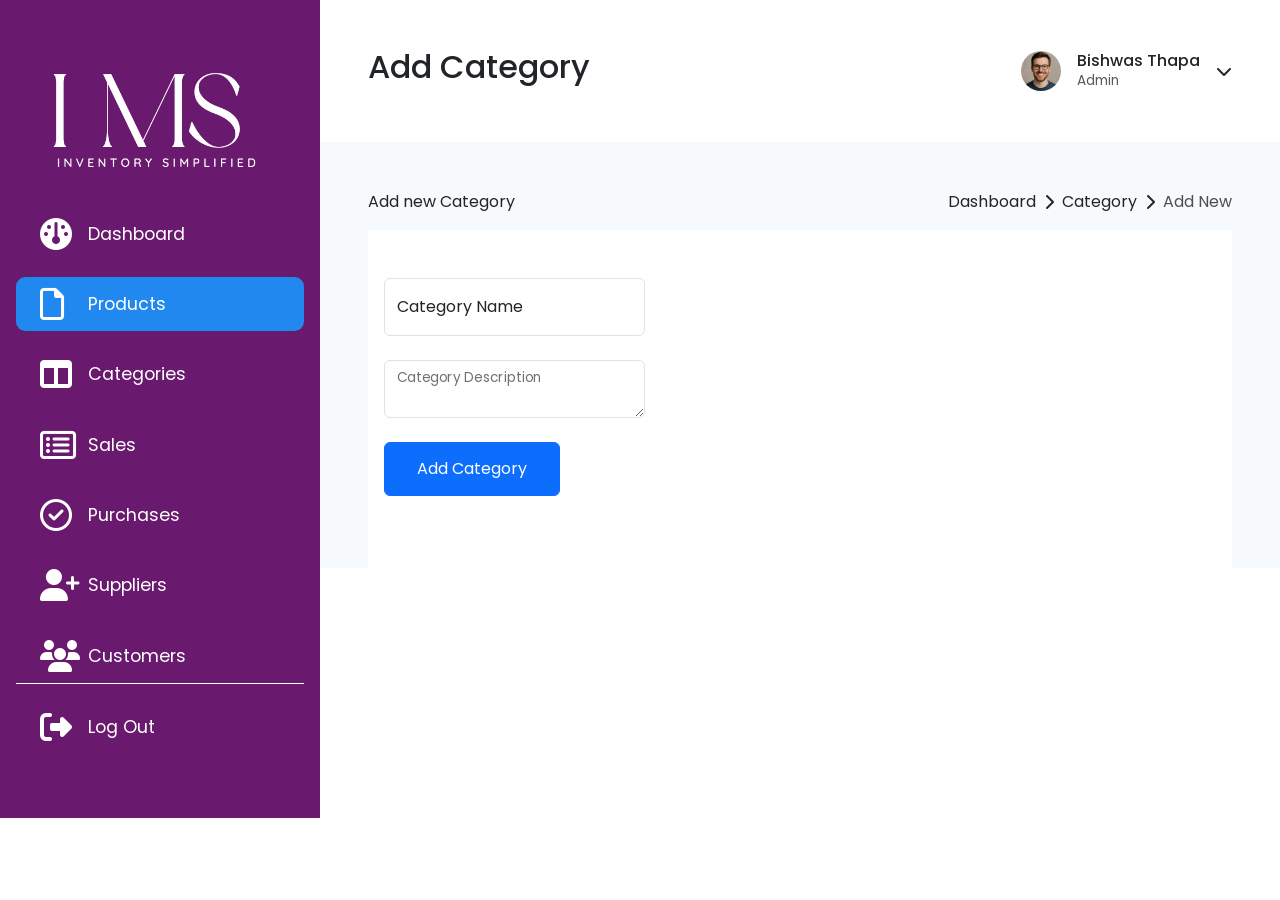
==== frontend/add-category.html @ b577a80c "After the milestone of 4/12/2025" ====
<!DOCTYPE html>
<html lang="en">

<head>
    <meta charset="UTF-8">
    <meta name="viewport" content="width=device-width, initial-scale=1.0">
    <title>Add Category - Inventory Management System</title>
    <!-- Google Fonts -->
    <link rel="preconnect" href="https://fonts.googleapis.com">
    <link rel="preconnect" href="https://fonts.gstatic.com" crossorigin>
    <link href="https://fonts.googleapis.com/css2?family=Poppins:wght@400;700;900&display=swap" rel="stylesheet">
    <!-- Fontawesome -->
    <link rel="stylesheet" href="https://cdnjs.cloudflare.com/ajax/libs/font-awesome/6.7.2/css/all.min.css" />
    <!-- Bootstrap -->
    <link rel="stylesheet" href="https://cdnjs.cloudflare.com/ajax/libs/bootstrap/5.3.3/css/bootstrap.min.css" />
    <!-- Custom Css -->
    <link rel="stylesheet" href="./assets/css/style.css">
    <!-- Js -->
    <script type="module" src="./assets/js/ui/add-category-ui.js"></script>

</head>

<body>

    <div class="container-fluid main-outer">
        <div class="row">
            <div class="col-md-3 g-0">
                <header class="sidebar-header py-5 px-3">
                    <figure class="logo">
                        <a href="/">
                            <img src="./assets/img/IMS-Logo.png" alt="IMS Logo" class="img-fluid">
                        </a>
                    </figure>
                    <nav class="left-sidebar-nav">
                        <ul class="ps-0">
                            <a href="./index.html">
                                <li><i class="fa-solid fa-gauge"></i> Dashboard</li>
                            </a>
                            <a href="./products.html" class="active">
                                <li><i class="fa-regular fa-file"></i> Products</li>
                            </a>
                            <a href="./categories.html">
                                <li><i class="fa-solid fa-table-columns"></i> Categories</li>
                            </a>
                            <a href="./sales.html">
                                <li><i class="fa-regular fa-rectangle-list"></i> Sales</li>
                            </a>
                            <a href="./purchases.html">
                                <li><i class="fa-regular fa-circle-check"></i> Purchases</li>
                            </a>
                            <a href="./suppliers.html">
                                <li><i class="fa-solid fa-user-plus"></i> Suppliers</li>
                            </a>
                            <a href="./customers.html">
                                <li><i class="fa-solid fa-users"></i> Customers</li>
                            </a>
                            <a class="log-out" href="#">
                                <li><i class="fa-solid fa-right-from-bracket"></i> Log Out</li>
                            </a>

                        </ul>
                    </nav>

                </header>
            </div>
            <div class="col-md-9 g-0">
                <main>
                    <header class="d-flex justify-content-between align-items-center top-right-header py-5">
                        <div class="ps-5">
                            <h2>Add Category</h2>
                        </div>
                        <div class="user-account">
                            <div class="d-flex align-items-center gap-3 pe-5">
                                <img src="./assets/img/user_1.png" class="img-fluid" alt="">
                                <div>
                                    <h5>Bishwas Thapa</h5>
                                    <p>Admin</p>
                                </div>
                                <i class="fa-solid fa-chevron-down"></i>
                            </div>
                        </div>
                    </header>
                    <div class="content pt-5 px-5">
                        <div class="title-and-breadcrumbs d-flex justify-content-between">
                            <div class="title">
                                Add new Category
                            </div>
                            <div class="breadcrumb">
                                Dashboard <i class="fa-solid fa-chevron-right"></i> Category <i
                                    class="fa-solid fa-chevron-right"></i> <span>Add New</span>
                            </div>
                        </div>
                        <section class="add-category-form bg-secondary py-5 px-3">
                            <form action="" class="needs-validation" id="add-category">
                                <div class="row mb-4">
                                    <div class="col-md-4">
                                        <div class="form-floating">
                                            <input class="form-control" required type="text" name="cat-name"
                                                id="cat-name" placeholder="Name of the Category...">
                                            <label class="" for="cat-name">Category Name</label>

                                        </div>
                                    </div>

                                </div>
                                <div class="row mb-4">
                                    <div class="col-md-4">
                                        <div class="form-floating">
                                            <textarea height="300" class="form-control" type="number" name="cat-desc" id="cat-desc">
                                            </textarea>
                                            <label class="" for="cat-desc">Category Description</label>
                                        </div>
                                    </div>

                                </div>

                                <div class="row mb-4">
                                    <div class="col-12">
                                        <button class="btn btn-primary" type="submit">Add Category</button>
                                    </div>
                                </div>


                            </form>
                        </section>

                    </div>

                </main>
            </div>
        </div>
    </div>


</body>

</html>
---- frontend/assets/css/style.css ----
* {
    padding: 0;
    margin: 0;
    box-sizing: border-box;
}

:root {
    --white: #fff;
    --white-light: #f7fafc;
    --secondary: #6a1a6e;
    --dark: #232323;
    --accent: #2188f0;
    --accent-light: #2065aa;
}

body {
    font-family: "Poppins", system-ui;
}
input{
    padding: 0.5rem 2rem;;
}

/* Utility Classes */
.bg-secondary{
    background-color: var(--white)!important;
}
.btn{
    padding-left: 2rem;
    padding-right: 2rem;
    padding-top: 0.85rem;
    padding-bottom: 0.85rem;
}
.w-10{
    width: 10%;
}
.w-20{
    width: 20%;
}
.w-30{
    width: 30%;
}
.w-40{
    width: 40%;
}
/* Header */
.sidebar-header {
    background: var(--secondary);
    position: sticky;
    top: 0;

    .logo img {
        height: 120px;
    }

    a {
        color: var(--white);
        text-decoration: none;
        display: block;
        padding: 0.7rem 1.5rem;
        margin-bottom: 1rem;
        font-size: 1.1rem;
        line-height: 2rem;
        transition: 0.5s ease-in-out all;

        li {
            list-style: none;
            display: flex;
            align-content: center;

            i {
                font-size: 2rem;
                width: 3rem;
                padding-right: 0.4rem;
            }
        }

        &:not(.logo a):hover {
            background: var(--accent);
            border-radius: 0.6rem;
        }
        &.active{
            background: var(--accent);
            border-radius: 0.6rem;
        }
    }

    a:nth-last-child(2) {
        border-bottom: 1px solid #fff;
    }

    a.log-out {
        display: block;
        margin-top: 1rem;
        box-sizing: content-box;

    }
}

.top-right-header {
    background: var(--white);

    .user-account {
        img {
            height: 40px;
            border-radius: 50%;
        }

        h5 {
            font-size: 1rem;
            margin-bottom: 0;
        }

        p {
            margin-bottom: 0;
            opacity: 0.75;
            font-size: 0.85rem;
        }

        i {
            cursor: pointer;
        }
    }
}

.content {
    background: var(--white-light);
}

.dashboard-main {
    a {
        text-decoration: none;
        text-align: center;

        i {
            padding-bottom: 2rem;
        }
    }

    .card-inner {
        transition: 0.5s all ease-in-out;

        &:hover {
            box-shadow: rgba(0, 0, 0, 0.16) 0px 3px 6px, rgba(0, 0, 0, 0.23) 0px 3px 6px;
        }
    }
}

.statistics {
    border-top: 1px solid var(--accent);

    h5 {
        font-weight: bold;
        font-size: 2rem;
    }

    .card-inner {
        background: linear-gradient(2deg, var(--accent) 0%, var(--accent-light) 30%, rgb(34, 44, 184) 90%);
    }

    .left h3 {
        font-weight: 900;
    }

    a {
        text-decoration: none;
        text-align: center;

        i {
            padding-bottom: 2rem;
        }
    }

    h3 {
        margin-bottom: 0;
        color: #fff;
    }

    .card-inner {
        &:hover {
            background: var(--accent);
        }
    }
}

.title-and-breadcrumbs {

    .breadcrumb {
        display: flex;
        align-items: center;

        i {
            padding-left: 0.5rem;
            padding-right: 0.5rem;
        }

        span {
            opacity: 0.8;
        }
    }
}
#products-inner > * {
    .title{
        width:25%;
    }
    .id,.price,.category,.stock,.action{
        width: 15%;
    }
    p{
        margin-bottom: 0;
    }
    
}
#products-inner .item-header p{
    font-weight: bold;
}
.product-item{
    border-bottom: 2px solid var(--white-light);
    padding-top: 1rem;
    padding-bottom: 1rem;
    .action a{
        padding-right: 0.4rem;
    }
}
/* Category */
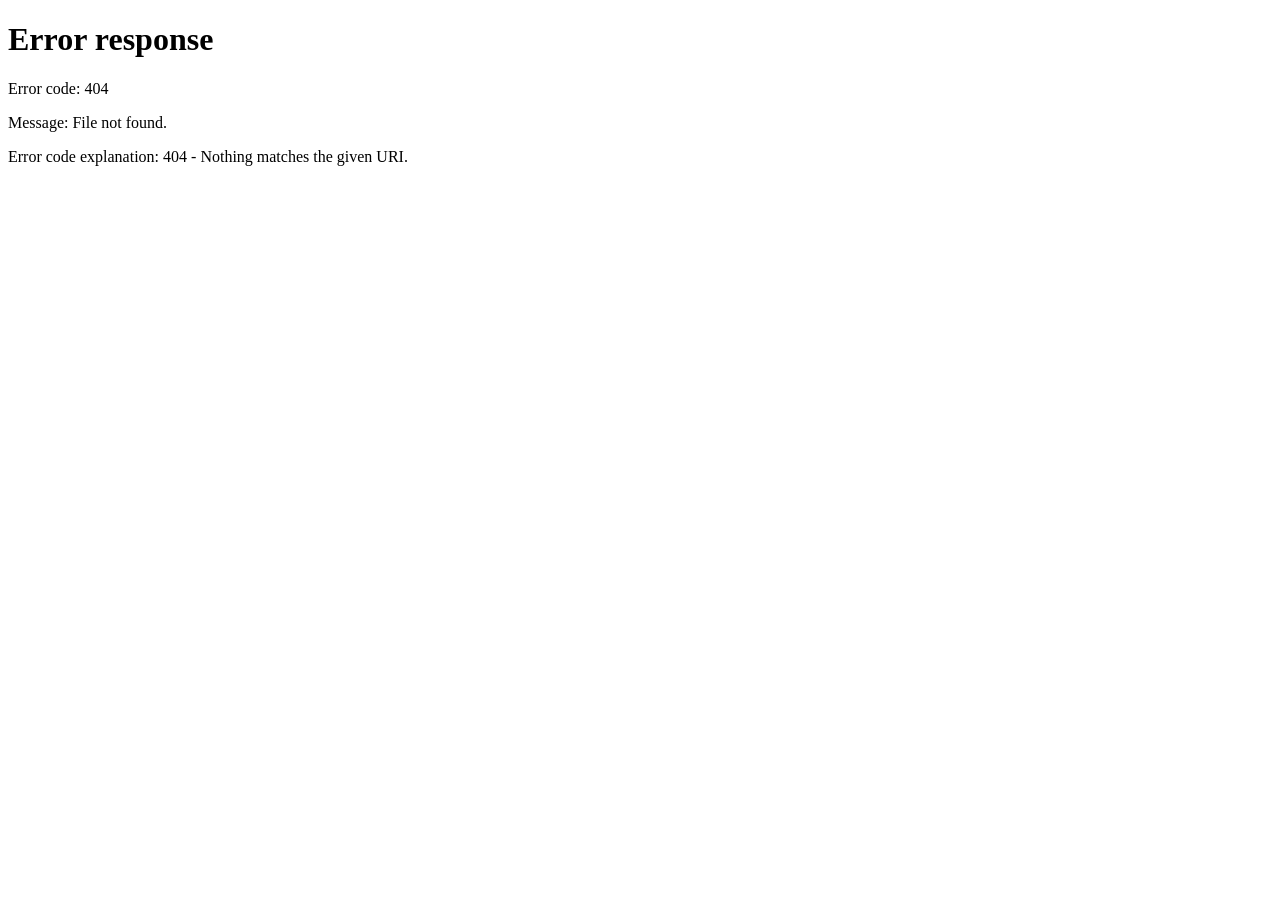
==== commit b8291092: "After doing the finishing touch" ====
--- a/frontend/add-category.html
+++ b/frontend/add-category.html
@@ -36,10 +36,10 @@
                             <a href="./index.html">
                                 <li><i class="fa-solid fa-gauge"></i> Dashboard</li>
                             </a>
-                            <a href="./products.html" class="active">
+                            <a href="./products.html">
                                 <li><i class="fa-regular fa-file"></i> Products</li>
                             </a>
-                            <a href="./categories.html">
+                            <a href="./categories.html" class="active">
                                 <li><i class="fa-solid fa-table-columns"></i> Categories</li>
                             </a>
                             <a href="./sales.html">
@@ -67,16 +67,18 @@
                 <main>
                     <header class="d-flex justify-content-between align-items-center top-right-header py-5">
                         <div class="ps-5">
-                            <h2>Add Category</h2>
+                            <h2>Dashboard</h2>
+                        </div>
+                        <div class="full-screen-screen">
+                            <i id="full-screen-icon" title="Full Screen Mode" class="fa-solid fa-2x fa-maximize"></i>
                         </div>
                         <div class="user-account">
                             <div class="d-flex align-items-center gap-3 pe-5">
                                 <img src="./assets/img/user_1.png" class="img-fluid" alt="">
                                 <div>
-                                    <h5>Bishwas Thapa</h5>
+                                    <h5 id="user-name">Bishwas Thapa</h5>
                                     <p>Admin</p>
                                 </div>
-                                <i class="fa-solid fa-chevron-down"></i>
                             </div>
                         </div>
                     </header>
@@ -106,9 +108,7 @@
                                 <div class="row mb-4">
                                     <div class="col-md-4">
                                         <div class="form-floating">
-                                            <textarea height="300" class="form-control" type="number" name="cat-desc" id="cat-desc">
-                                            </textarea>
-                                            <label class="" for="cat-desc">Category Description</label>
+                                            <textarea height="300" class="form-control" type="number" name="cat-desc" id="cat-desc"></textarea><label class="" for="cat-desc">Category Description</label>
                                         </div>
                                     </div>
 
@@ -127,6 +127,9 @@
                     </div>
 
                 </main>
+                <footer class="bg-primary text-center p-4">
+                    Copyright &copy; 2025 | Bishwas Thapa | All Rights Reserved
+                </footer>
             </div>
         </div>
     </div>
--- a/frontend/assets/css/style.css
+++ b/frontend/assets/css/style.css
@@ -7,46 +7,107 @@
 :root {
     --white: #fff;
     --white-light: #f7fafc;
+    --gray: #d0d0d0;
     --secondary: #6a1a6e;
     --dark: #232323;
     --accent: #2188f0;
     --accent-light: #2065aa;
-}
-
-body {
+    --red: rgb(216, 14, 14);
+}
+
+body,
+button,
+::placeholder {
     font-family: "Poppins", system-ui;
 }
-input{
-    padding: 0.5rem 2rem;;
-}
+
+input {
+    padding: 0.5rem 2rem;
+    ;
+}
+
 
 /* Utility Classes */
-.bg-secondary{
-    background-color: var(--white)!important;
-}
-.btn{
+.fa-trash {
+    color: var(--red);
+}
+
+.fa-pencil {
+    color: var(--accent-light);
+}
+
+video {
+    width: 100%;
+    height: auto;
+    aspect-ratio: 16/9;
+}
+
+.bg-secondary {
+    background-color: var(--white) !important;
+}
+
+.btn {
     padding-left: 2rem;
     padding-right: 2rem;
     padding-top: 0.85rem;
     padding-bottom: 0.85rem;
 }
-.w-10{
+
+.w-10 {
     width: 10%;
 }
-.w-20{
+
+.w-20 {
     width: 20%;
 }
-.w-30{
+
+.w-30 {
     width: 30%;
 }
-.w-40{
+
+.w-40 {
     width: 40%;
 }
+
+.section-title {
+    h5 {
+        font-weight: bold;
+        font-size: 2rem;
+    }
+}
+
+.action a {
+    color: var(--dark);
+    padding-right: 0.6rem;
+    transition: 0.5s ease-in-out all;
+
+    &:hover {
+        color: var(--accent);
+    }
+}
+
+.red-border {
+    border-color: var(--red) !important;
+}
+
+.validation-msg {
+    color: var(--red);
+}
+
+footer {
+    color: var(--white);
+}
+
 /* Header */
+#full-screen-icon {
+    cursor: pointer;
+}
+
 .sidebar-header {
     background: var(--secondary);
     position: sticky;
     top: 0;
+    min-height: 100vh;
 
     .logo img {
         height: 120px;
@@ -75,11 +136,14 @@
         }
 
         &:not(.logo a):hover {
-            background: var(--accent);
+            color: #000;
+            background: #ffffff;
             border-radius: 0.6rem;
         }
-        &.active{
-            background: var(--accent);
+
+        &.active {
+            color: #000;
+            background: #ffffff;
             border-radius: 0.6rem;
         }
     }
@@ -136,26 +200,55 @@
         }
     }
 
-    .card-inner {
+    .drag-and-drop-on {
+        padding-left: 1rem;
+        padding-right: 1rem;
+        border: 1px dashed var(--accent-light);
+    }
+
+    .card-item {
         transition: 0.5s all ease-in-out;
+        width: 30.333%;
+        background: var(--white);
+        border-radius: 12px;
 
         &:hover {
-            box-shadow: rgba(0, 0, 0, 0.16) 0px 3px 6px, rgba(0, 0, 0, 0.23) 0px 3px 6px;
+
+            a i,
+            a h6 {
+                color: var(--white);
+            }
+
+            box-shadow: rgba(0, 0, 0, 0.16) 0px 3px 6px,
+            rgba(0, 0, 0, 0.23) 0px 3px 6px;
+            background: var(--accent) !important;
+        }
+
+        .card {
+            background: unset;
+        }
+    }
+
+    .card-list {
+        margin-bottom: 2rem;
+    }
+
+    .render-list,
+    .card-list {
+
+        padding-top: 2rem;
+        padding-bottom: 2rem;
+    }
+
+    .card-list {
+        .card-item {
+            width: 18%;
         }
     }
 }
 
 .statistics {
     border-top: 1px solid var(--accent);
-
-    h5 {
-        font-weight: bold;
-        font-size: 2rem;
-    }
-
-    .card-inner {
-        background: linear-gradient(2deg, var(--accent) 0%, var(--accent-light) 30%, rgb(34, 44, 184) 90%);
-    }
 
     .left h3 {
         font-weight: 900;
@@ -170,7 +263,8 @@
         }
     }
 
-    h3 {
+    h3,
+    h4 {
         margin-bottom: 0;
         color: #fff;
     }
@@ -198,27 +292,430 @@
         }
     }
 }
-#products-inner > * {
-    .title{
-        width:25%;
-    }
-    .id,.price,.category,.stock,.action{
+
+#products-inner>* {
+    .title {
+        width: 25%;
+    }
+
+    .id,
+    .price,
+    .category,
+    .stock,
+    .action {
         width: 15%;
     }
-    p{
+
+    p {
         margin-bottom: 0;
     }
-    
-}
-#products-inner .item-header p{
+
+}
+
+#products-inner .item-header p {
     font-weight: bold;
 }
-.product-item{
+
+.product-item {
     border-bottom: 2px solid var(--white-light);
     padding-top: 1rem;
     padding-bottom: 1rem;
-    .action a{
+    padding-left: 0.25rem;
+    padding-right: 0.25rem;
+
+    .action a {
         padding-right: 0.4rem;
     }
-}
+
+    &:nth-child(2n) {
+        background: var(--gray);
+    }
+}
+
 /* Category */
+
+/* View Product */
+.view-product-container {
+    .product-card {
+        background-color: #ffffff;
+        border-radius: 12px;
+        box-shadow: 0 10px 25px rgba(0, 0, 0, 0.08);
+        max-width: 420px;
+        width: 100%;
+        padding: 24px 28px;
+        transition: transform 0.3s ease;
+    }
+
+    .product-card:hover {
+        transform: translateY(-5px);
+    }
+
+    .product-card h2 {
+        font-size: 1.5rem;
+        color: #222;
+        margin-bottom: 4px;
+    }
+
+    .subtitle {
+        color: #777;
+        font-size: 0.9rem;
+        margin-bottom: 20px;
+    }
+
+    .info-group {
+        display: flex;
+        justify-content: space-between;
+        margin-bottom: 12px;
+    }
+
+    .info-label {
+        color: #555;
+        font-weight: 500;
+    }
+
+    .info-value {
+        color: #000;
+        font-weight: 600;
+    }
+
+    .divider {
+        height: 1px;
+        background-color: #e2e2e2;
+        margin: 16px 0;
+    }
+
+    .badge {
+        background-color: #17a2b8;
+        color: #fff;
+        font-size: 0.75rem;
+        padding: 3px 8px;
+        border-radius: 6px;
+        font-weight: 500;
+    }
+}
+
+/* For Tables */
+.item-header {
+    background: var(--secondary);
+    color: var(--white);
+    padding-top: 0.5rem;
+    padding-bottom: 0.5rem;
+    margin-bottom: 0.4rem;
+    padding-left: 0.4rem;
+
+    p {
+        margin-bottom: 0;
+    }
+}
+
+#low-stock-list {
+    .low-stock-wrapper {
+        background-color: #fff8f8;
+        padding: 2rem;
+        border-radius: 12px;
+        box-shadow: 0 4px 12px rgba(255, 0, 0, 0.05);
+        margin-bottom: 2rem;
+    }
+
+    .section-title {
+        font-weight: 700;
+        font-size: 1.5rem;
+    }
+
+    .low-stock-card {
+        border: 1px solid #f8d7da;
+        border-left: 6px solid #dc3545;
+        border-radius: 10px;
+        padding: 1.2rem 1.4rem;
+        background-color: #fff;
+        transition: transform 0.2s ease;
+    }
+
+    .low-stock-card a {
+        text-decoration: none;
+    }
+
+    .low-stock-card:hover {
+        transform: translateY(-3px);
+        box-shadow: 0 4px 14px rgba(0, 0, 0, 0.06);
+    }
+
+    .low-stock-card h5 {
+        font-size: 1.2rem;
+        margin-bottom: 0.5rem;
+    }
+
+    .low-stock-card p {
+        margin: 0.2rem 0;
+        color: #333;
+        font-size: 0.95rem;
+    }
+
+    .low-stock-card .badge {
+        font-size: 0.75rem;
+        background-color: #dc3545;
+        color: white;
+        padding: 0.3rem 0.6rem;
+        border-radius: 5px;
+    }
+
+}
+
+#expiring-soon-list {
+    .expiring-wrapper {
+        background-color: var(--white-light);
+        padding: 2rem;
+        border-radius: 12px;
+        box-shadow: 0 4px 12px rgba(255, 193, 7, 0.05);
+        margin-bottom: 2rem;
+    }
+
+    .expiring-card {
+        border: 1px solid var(--accent-light);
+        border-left: 6px solid var(--secondary);
+        border-radius: 10px;
+        padding: 1.2rem 1.4rem;
+        background-color: var(--white);
+        transition: transform 0.2s ease;
+    }
+
+    .expiring-card a {
+        text-decoration: none;
+    }
+
+    .expiring-card:hover {
+        transform: translateY(-3px);
+        box-shadow: 0 4px 14px rgba(0, 0, 0, 0.06);
+    }
+
+    .expiring-card h5 {
+        font-size: 1.2rem;
+        margin-bottom: 0.5rem;
+    }
+
+    .expiring-card p {
+        margin: 0.2rem 0;
+        color: var(--dark);
+        font-size: 0.95rem;
+    }
+
+    .expiring-card .badge {
+        font-size: 0.75rem;
+        background-color: var(--accent);
+        color: var(--white);
+        padding: 0.3rem 0.6rem;
+        border-radius: 5px;
+    }
+
+}
+
+.login-screen {
+    height: 100vh;
+    display: grid;
+    place-content: center;
+
+    .content-screen {
+
+        display: flex;
+        flex-wrap: nowrap;
+        overflow: hidden;
+        max-width: 960px;
+        margin: 0 auto;
+        border-radius: 8px;
+        box-shadow: rgba(60, 64, 67, 0.3) 0px 1px 2px 0px, rgba(60, 64, 67, 0.15) 0px 1px 3px 1px;
+
+        .flex-container:first-child {
+            left: 0;
+            position: relative;
+        }
+
+        .flex-container:last-child {
+            left: 0;
+            position: relative;
+        }
+
+        &.second-slide-active {
+            .flex-container:first-child {
+                left: -100%;
+                position: relative;
+            }
+
+            .flex-container:last-child {
+                left: -100%;
+                position: relative;
+            }
+        }
+    }
+
+
+    .flex-container {
+        transition: all 1s ease-in-out;
+        min-width: 100%;
+        height: 75vh;
+        display: flex;
+        justify-content: center;
+
+        .left-section {
+            background: var(--secondary);
+            padding-left: 2rem;
+            padding-right: 2rem;
+            width: 50%;
+            display: grid;
+            place-content: center;
+
+            figure {
+                text-align: center;
+
+                img {
+                    max-width: 75%;
+                    height: auto;
+                }
+            }
+        }
+
+        .right-section {
+            padding-left: 5%;
+            width: 50%;
+            padding-right: 2rem;
+
+            .right-inner {
+                max-width: 400px;
+                display: flex;
+                gap: 1rem;
+                height: 100%;
+                flex-direction: column;
+                justify-content: center;
+
+                #login-form,
+                #signup-form {
+
+                    #login-btn,
+                    #signup-btn {
+                        width: 100%;
+                        border: none;
+                        border-radius: 25px;
+                        padding: 0.75rem;
+                        color: var(--white);
+                        background-color: var(--secondary);
+                        cursor: pointer;
+                        transition: all 0.6s ease-in-out;
+
+                        &:hover {
+                            transform: translateY(-0.2rem);
+                            opacity: 0.8;
+                        }
+                    }
+
+                    .input-group {
+                        margin-bottom: 2rem;
+
+                        &.placeholder-icon {
+                            position: relative;
+
+                            label {
+                                pointer-events: none;
+                                position: absolute;
+                                left: 10%;
+                                top: 50%;
+                                transform: translatey(-50%);
+                                color: var(--gray);
+                                font-size: 0.75rem;
+                                transition: all 0.3s ease-in-out;
+
+                                i {
+                                    margin-right: 0.5rem;
+                                }
+
+                                &.active-label {
+                                    background: var(--white);
+                                    top: 0;
+                                    padding: 0.5rem;
+                                    padding-top: 0.1rem;
+                                    padding-bottom: 0.1rem;
+                                    color: var(--dark);
+                                }
+                            }
+                        }
+
+                        input {
+                            width: 100%;
+                            border: 1px solid var(--gray);
+                            border-radius: 25px;
+                            padding: 0.75rem;
+                            padding-left: 3rem;
+
+                            &:hover {
+                                border-color: var(--dark);
+                            }
+                        }
+
+                        .eye-icon {
+                            position: absolute;
+                            cursor: pointer;
+                            right: 8%;
+                            top: 50%;
+                            transform: translatey(-50%);
+                        }
+                    }
+
+                    .signup,
+                    .login {
+                        p {
+                            font-size: 0.8rem;
+                            text-align: center;
+
+                            a {
+                                text-decoration: none;
+                                color: var(--secondary);
+                            }
+                        }
+                    }
+                }
+            }
+        }
+    }
+}
+.product-item,.category-item,.sale-item,.purchase-item,.supplier-item,.customer-item{
+    padding-top: 0.25rem;
+    padding-bottom: 0.25rem;
+    &:nth-child(2n){
+        background: var(--gray);
+    }
+    p{
+        margin-bottom: 0;
+    }
+}
+/* responsive for mobile screen */
+@media only screen and (max-width: 768px) {
+    .render-list .d-flex .card-item,
+    .card-list .d-flex .card-item {
+        width: 100%;
+    }
+
+    .full-screen-screen {
+        display: none;
+    }
+
+    html {
+        font-size: 13px;
+    }
+
+    .product-item,.item-header,.category-item,.sale-item,.purchase-item,.supplier-item,.customer-item{
+        flex-direction: column;
+        align-items: flex-start;
+    }
+    .product-item,.category-item,.sale-item,.purchase-item,.supplier-item,.customer-item{
+        border-bottom: 1px solid var(--dark);
+    }
+    .product-item>div {
+        width: 100%;
+        text-align: left;
+    }
+
+    .product-item .action {
+        display: flex;
+        gap: 10px;
+        margin-top: 0.5rem;
+    }
+
+}
